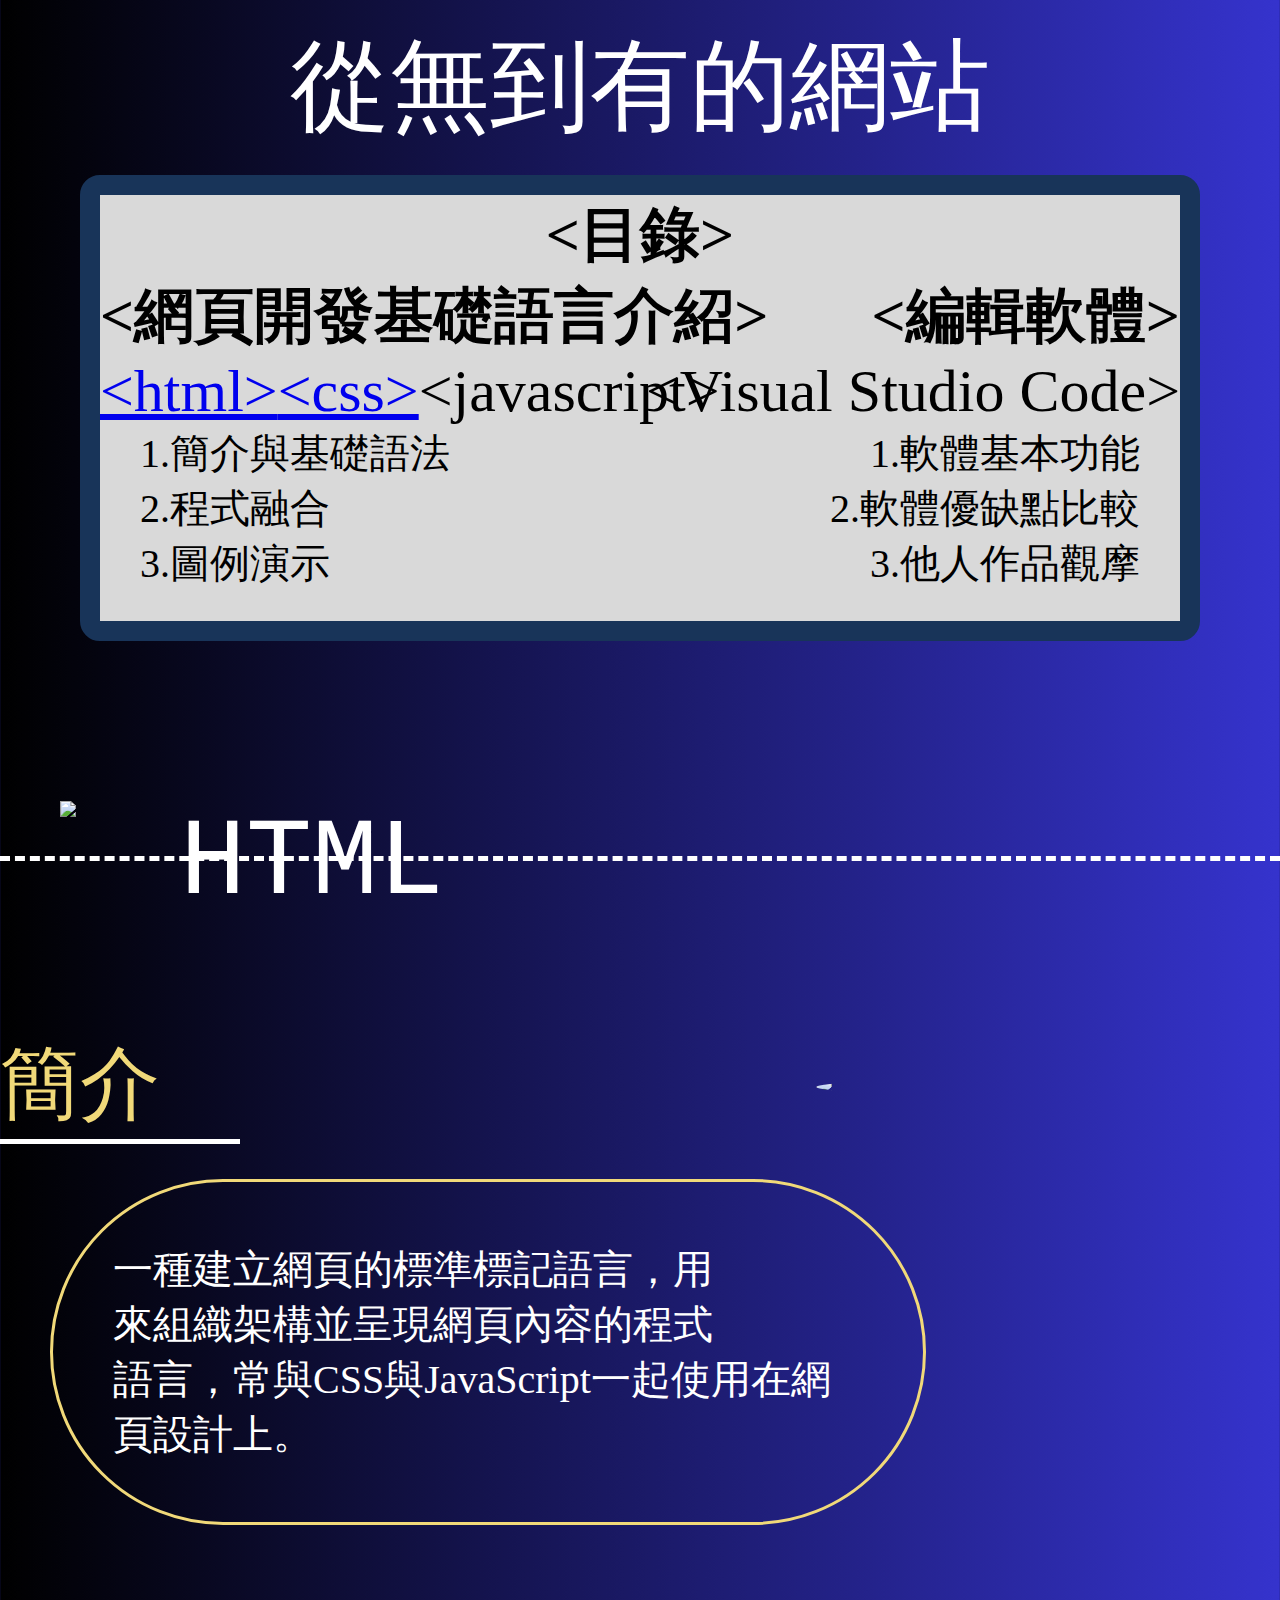
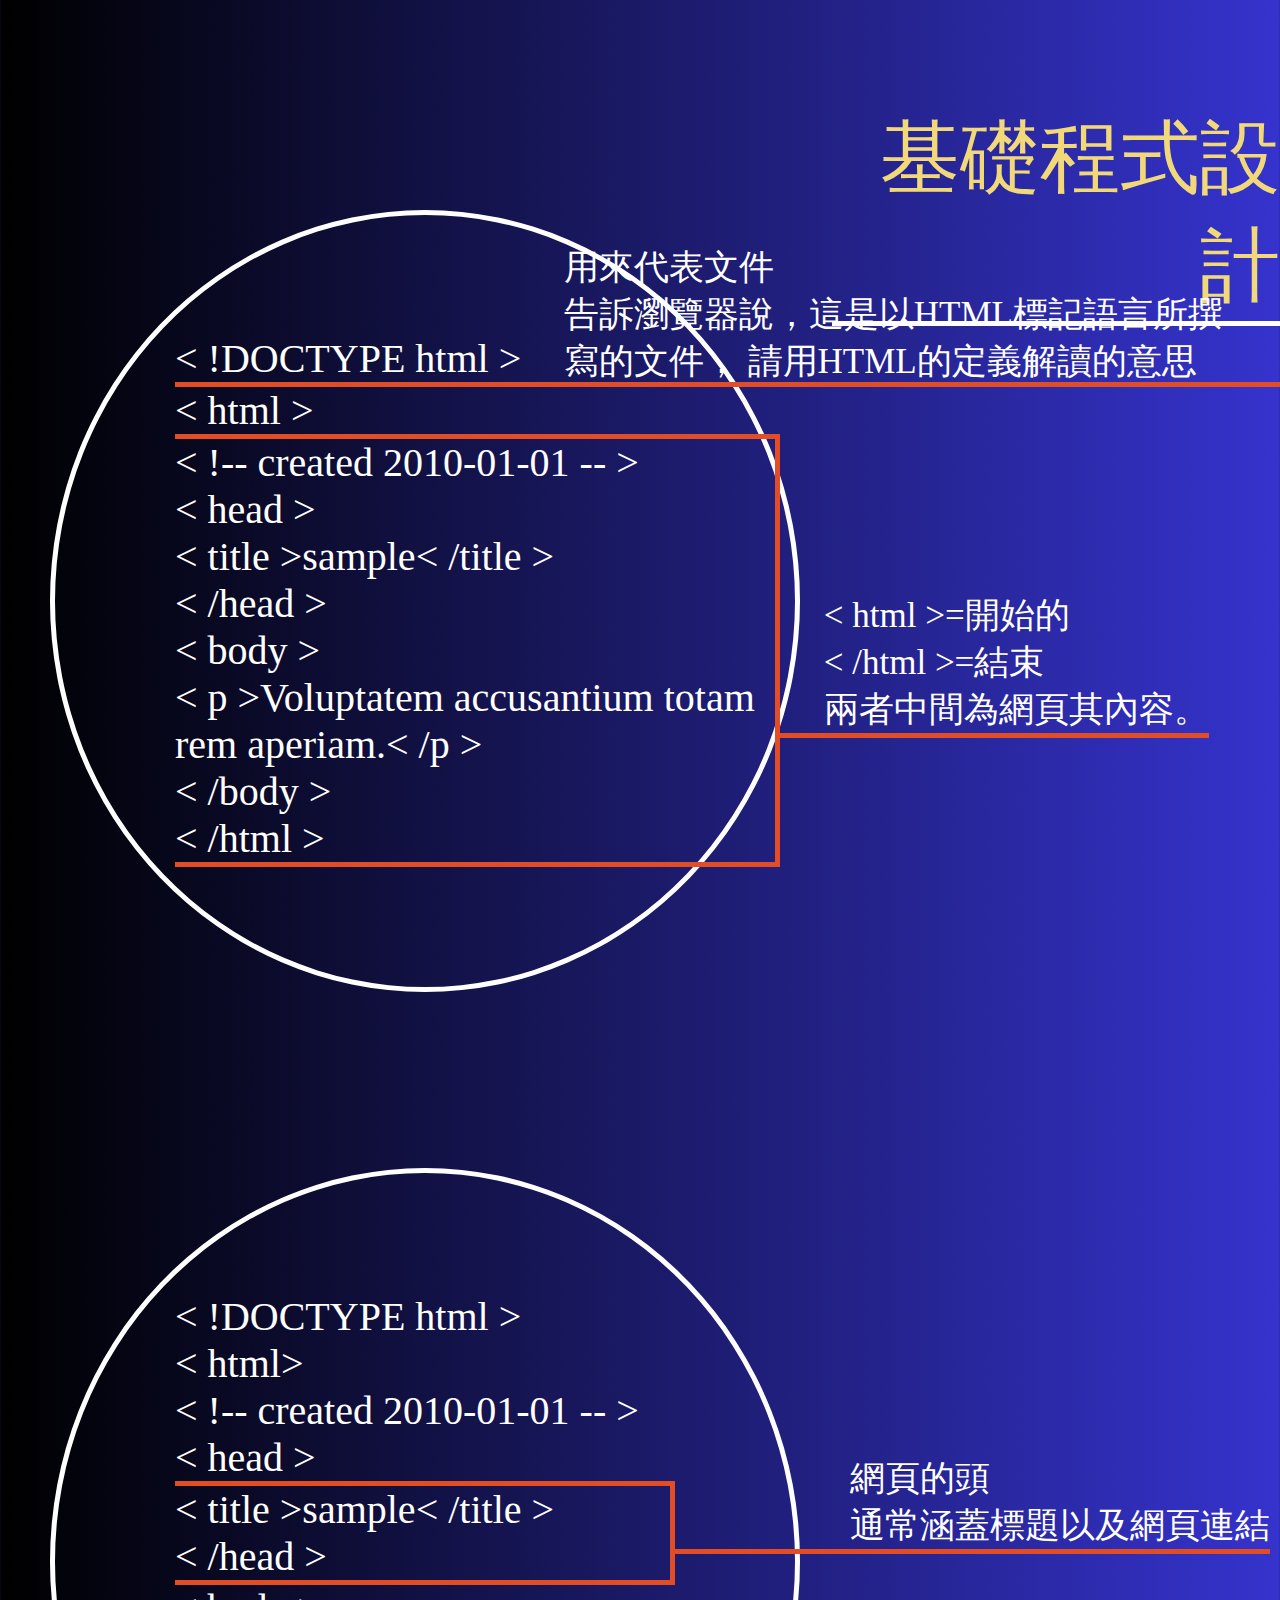
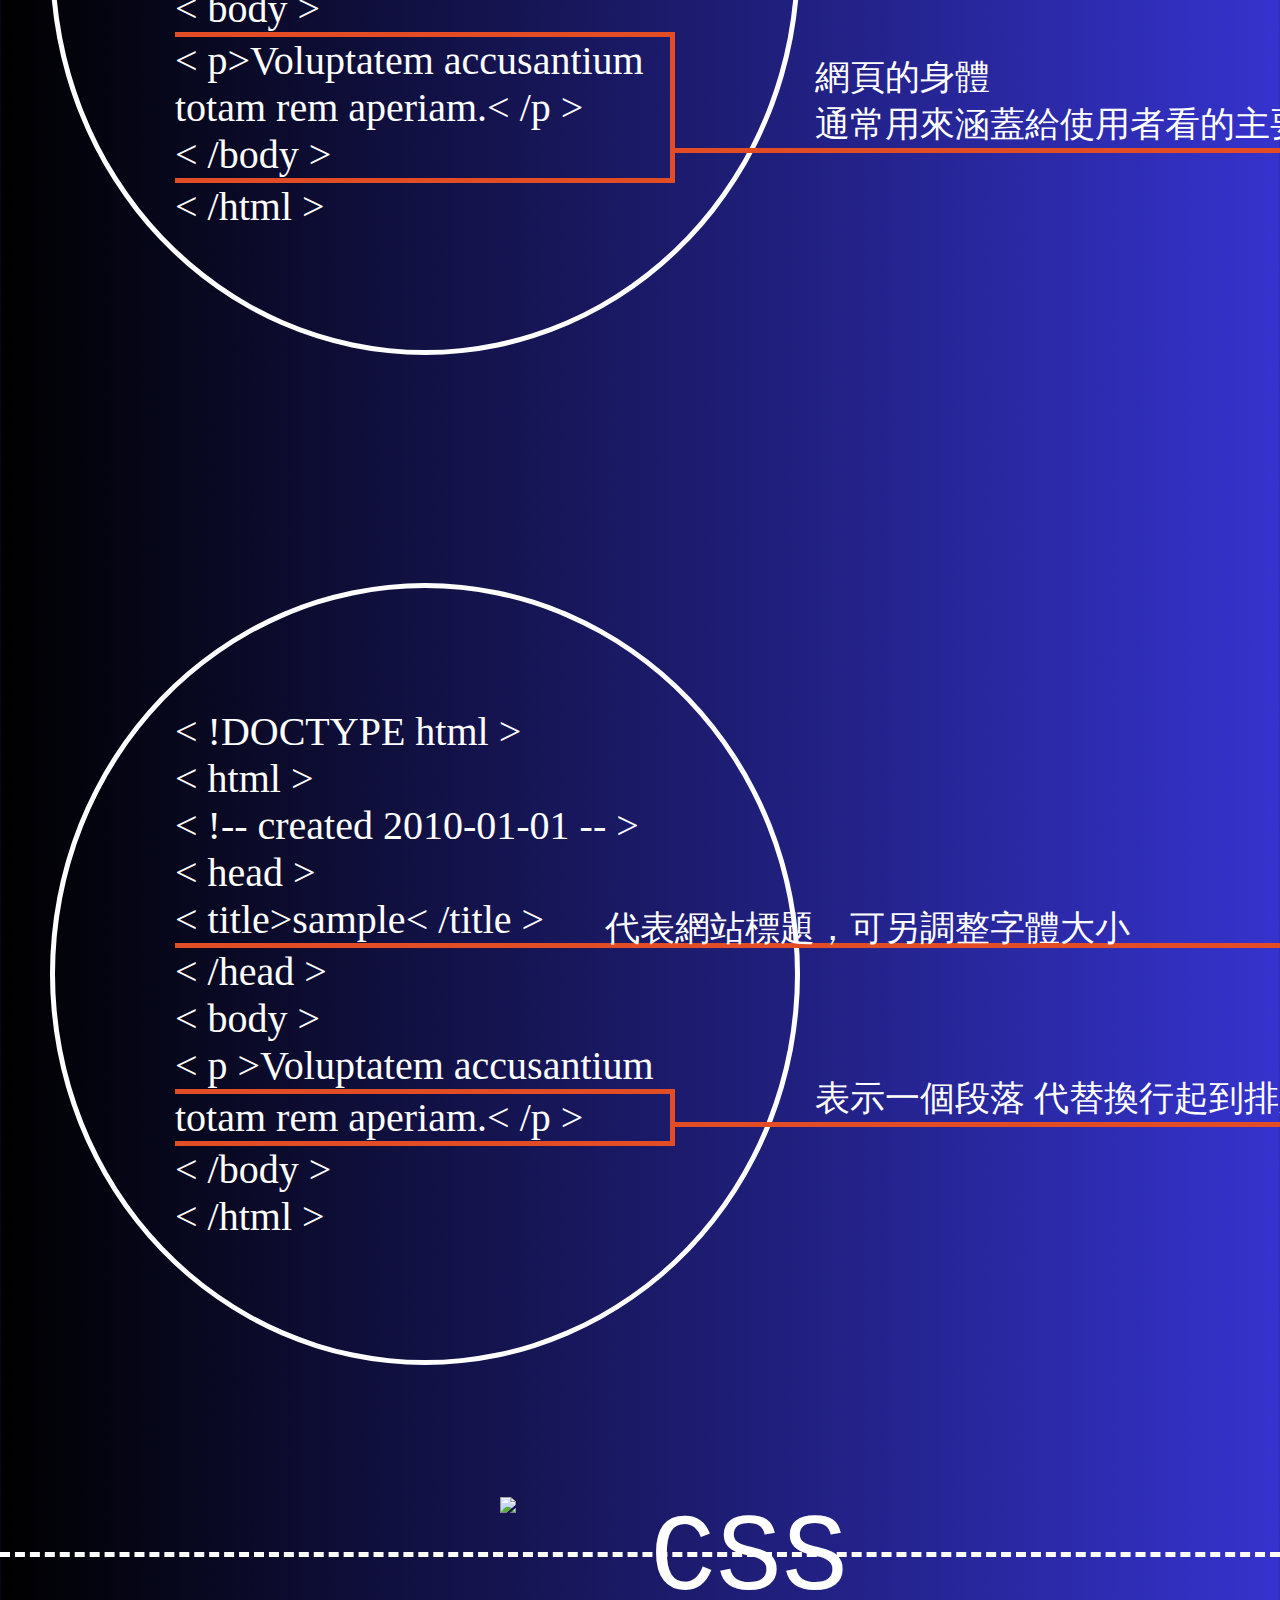
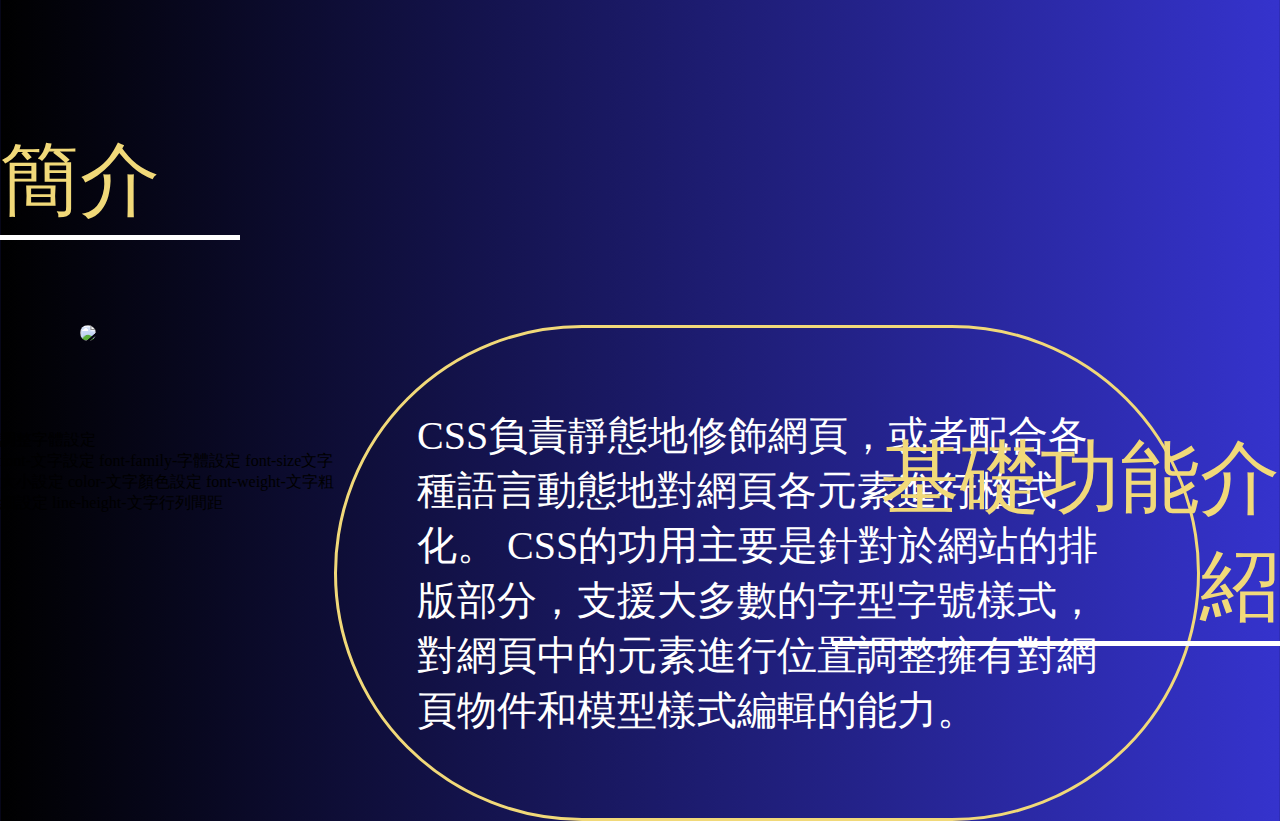
==== index.html @ 2884ee77 "Rename abc.html to index.html" ====
<!DOCTYPE html>
<html lang="en">
<head>
    <meta charset="UTF-8">
    <meta http-equiv="X-UA-Compatible" content="IE=edge">
    <meta name="viewport" content="width=device-width, initial-scale=1.0">
    <title>11103,07,23自主學習</title>
    <link rel="stylesheet" href="bcd.css">
</head>
<body>
    <div class="all">
        <div class="title">從無到有的網站</div>
        <div class="menu">
            <p style="font-size: 60px; text-align: center; font-weight: 900; margin: 0%; "><目錄></p>
            <p style="font-size: 60px; position:absolute; font-weight: 900; margin: 0%;"><網頁開發基礎語言介紹></p>
            <p style="font-size: 60px; text-align: right; font-weight: 900; margin: 0%;"><編輯軟體></p>
            <p style="font-size: 60px; position:absolute; font-weight: 500; margin: 0%"><a href="#html">&lt;html&gt;</a><a href="#css">&lt;css&gt;</a>&lt;javascript&gt;</p>
            <p style="font-size: 60px; text-align: right; font-weight: 500; margin: 0%;">&lt;Visual Studio Code&gt;</p>
            <p style="font-size: 40px; position:absolute; font-weight: 500; margin: 0px 0px 0px 40px;">1.簡介與基礎語法</p>
            <p style="font-size: 40px; text-align: right; font-weight: 500; margin: 0px 40px 0px 0px;">1.軟體基本功能</p>
            <p style="font-size: 40px; position:absolute; font-weight: 500; margin: 0px 0px 0px 40px;">2.程式融合</p>
            <p style="font-size: 40px; text-align: right; font-weight: 500; margin: 0px 40px 0px 0px;">2.軟體優缺點比較</p>
            <p style="font-size: 40px; position:absolute; font-weight: 500; margin: 0px 0px 30px 40px;">3.圖例演示</p>
            <p style="font-size: 40px; text-align: right; font-weight: 500; margin: 0px 40px 30px 0px;">3.他人作品觀摩</p>
        </div>
        <div class="dash" id="html">
            <div class="html" >
                <img src="photo/yellow.png" style="position:absolute; z-index: -1; left:-120px">
                HTML</div>
        </div>
        <div style="
         font-size: 80px;
         text-align: left;
         font-family: '標楷體';
         color: #f1d979;
         margin-top: 180px;
         border-bottom: 5px  solid rgba(255, 255, 255, 0);
         width: fit-content;">
         簡介
        <div style="border-bottom: 5px solid white; width: 150%;"></div>
        </div>
        <img src="photo/html.png" style="position:relative;margin: 80px; float:right; bottom:150px; border-radius: 50%; width:30%">
        <div style="
        font-size: 40px;
        text-align: left;
        color:white;
        width: 750px;
        border: #f1d979 3px solid;
        margin:30px 0 180px 50px;
        border-radius: 250px;
        padding:60px;">
            一種建立網頁的標準標記語言，用來組織架構並呈現網頁內容的程式語言，常與CSS與JavaScript一起使用在網頁設計上。
        </div>
    <div style="
    font-size: 80px;
    text-align: right;
    font-family: '標楷體';
    color: #f1d979;
    border-bottom: 5px  solid rgba(255, 255, 255, 0);
    width: 100%;">
    <div style="right:0px;border-bottom: 5px solid white;position:absolute; width: 35%;">
        基礎程式設計</div>
    </div>
    <div style="
        font-size: 40px;
        text-align: left;
        color:white;
        width: 500px;
        border: #ffffff 5px solid;
        padding:120px;
        margin:100px 0 0 50px;
        border-radius: 50%">
            < !DOCTYPE html >
           <br>
            <div style="border-bottom: 5px solid #e34d26; width: 250%;"></div>
            < html >
            <div style="
            border-bottom: 5px solid #e34d26; width: 120%;
            border-top: 5px solid #e34d26;
            border-right: 5px solid #e34d26;">
            < !-- created 2010-01-01 -- ><br>
             < head ><br>
             < title >sample< /title ><br>
             < /head ><br>
            < body ><br>
              < p >Voluptatem accusantium 
            totam rem aperiam.< /p ><br>
            < /body ><br>
            < /html >
        </div>
    </div>
    <div style="
            font-size: 35px;
            float:right;
            color:white;
            position:relative;
            bottom:748px;
            right:57px;
           ">
           用來代表文件<br>
           告訴瀏覽器說，這是以HTML標記語言所撰<br>寫的文件，
           請用HTML的定義解讀的意思
        </div>
        <div style="
            font-size: 35px;
            color:white;
            position:relative;
            left:780px;
            bottom:400px;
            width:fit-content;
            border-bottom: 5px solid #e34d26 ;
            ">
            &emsp;&nbsp;< html >=開始的<br>
            &emsp;&nbsp;< /html >=結束<br>
            &emsp;&nbsp;兩者中間為網頁其內容。      
        </div>
        <div style="
            font-size: 40px;
            text-align: left;
            color:white;
            width: 500px;
            border: #ffffff 5px solid;
            padding:120px;
            margin:30px 0 0 50px;
            border-radius: 50%
            ">
            < !DOCTYPE html ><br>
            < html><br>
            < !-- created 2010-01-01 -- ><br>
            < head > <br>
            <div style="
            border-bottom: 5px solid #e34d26;
            border-top: 5px solid #e34d26;
            border-right: 5px solid #e34d26;">
            < title >sample< /title ><br>
            < /head > <br>
            </div>
            < body ><br>
            <div style="
            border-bottom: 5px solid #e34d26;
            border-top: 5px solid #e34d26;
            border-right: 5px solid #e34d26;">
            < p>Voluptatem accusantium <br>
            totam rem aperiam.< /p > <br>
            < /body ><br>
            </div>
            < /html >    
        </div>
        <div style="
            font-size: 35px;
            color:white;
            position:relative;
            left: 675px;
            bottom:500px;
            width:fit-content;
            border-bottom: 5px solid #e34d26 ;">
            &emsp;&emsp;&emsp;&emsp;&emsp;網頁的頭<br>
            &emsp;&emsp;&emsp;&emsp;&emsp;通常涵蓋標題以及網頁連結
        </div>
        <div style="
            font-size: 35px;
            color:white;
            position:relative;
            left:675px;
            bottom:400px;
            width:fit-content;
            border-bottom: 5px solid #e34d26 ;
        ">
            &emsp;&emsp;&emsp;&emsp;網頁的身體<br>
            &emsp;&emsp;&emsp;&emsp;通常用來涵蓋給使用者看的主要內容
        </div>
        <div style="
            font-size: 40px;
            text-align: left;
            color:white;
            width: 500px;
            border: #ffffff 5px solid;
            padding:120px;
            margin:30px 0 0 50px;
            border-radius: 50%">
            < !DOCTYPE html ><br>
            < html ><br>
            < !-- created 2010-01-01 -- ><br>
            < head > <br>
            <div style="border-bottom: 5px solid #e34d26; width: 240%;">
            < title>sample< /title ><br>
            </div>
            < /head > <br>
            < body ><br>
            < p >Voluptatem accusantium <br>
            <div style="
            border-bottom: 5px solid #e34d26;
            border-top: 5px solid #e34d26;
            border-right: 5px solid #e34d26;">
            totam rem aperiam.< /p > <br>
            </div>
            < /body ><br>
            < /html >
        </div>
        <div style="
            font-size: 35px;
            float:right;
            color:white;
            position:relative;
            bottom:460px;
            right:150px;">
            代表網站標題，可另調整字體大小
        </div>
        <div style="
            font-size: 35px;
            color:white;
            position:relative;
            left:675px;
            bottom:290px;
            width:fit-content;
            border-bottom: 5px solid #e34d26 ;">
            &emsp;&emsp;&emsp;&emsp;表示一個段落 代替換行起到排版的作用
        </div>
        <div class="dash" id="css">
            <div class="css" >
                <img src="photo/yellow.png" style="position:absolute; z-index: -1; left:-150px">
                CSS</div>
        </div>
        
        <div style="
            font-size: 80px;
            text-align: left;
            font-family: '標楷體';
            color: #f1d979;
            margin-top: 180px;
            border-bottom: 5px  solid rgba(255, 255, 255, 0);
            width: fit-content;">
            簡介
        <div style="border-bottom: 5px solid white; width: 150%;"></div>
        </div>
        <img src="photo/css.png" style="position:relative;margin:80px 0px 80px 80px; border-radius: 50%; width:30%;">
        <div style="
            font-size: 40px;
            text-align: left;
            color:white;
            width: 700px;
            border: #f1d979 3px solid;
            border-radius: 300px;
            padding:80px;
            margin:80px 80px 0px 0px;
            float:right;">
            CSS負責靜態地修飾網頁，或者配合各種語言動態地對網頁各元素進行格式化。
            CSS的功用主要是針對於網站的排版部分，支援大多數的字型字號樣式，
            對網頁中的元素進行位置調整擁有對網頁物件和模型樣式編輯的能力。
        </div>
        <div style="
        font-size: 80px;
        text-align: right;
        font-family: '標楷體';
        color: #f1d979;
        border-bottom: 5px  solid rgba(255, 255, 255, 0);
        width: 100%;">
        <div style="right:0px;border-bottom: 5px solid white;position:absolute; width: 35%;">
            基礎功能介紹</div>
        </div>
        <div style="">
            <div style="">
                調整字體設定
            </div>
            <div style="">
                font-文字設定
                font-family-字體設定
                font-size文字大小設定
                color-文字顏色設定
                font-weight-文字粗細設定
                line-height-文字行列間距
            </div>
        </div>
    </div>
</body>
</html>
---- bcd.css ----
body{
  height: 100%;
  margin: 0;
  padding: 0;
  background:linear-gradient(to right, black,#3533cd )
}

.title{
margin: 20px;
font-family:'標楷體' ;
top:50px;
font-style: normal;
font-weight: 500;
font-size: 100px;
text-align: center;
color: white;
}

.html{
  position: relative;
  top: 70px;
  left: 180px;
  color:white;
  font-size: 110px;
  font-family:'Courier New';
  width: fit-content;
}
.css{
  position: relative;
  top: 70px;
  left: 650px;
  color:white;
  font-size: 110px;
  font-family:'Courier New';
  width: fit-content;
}
.dash{
position: relative;
width:100%;
top: 10px;
border-bottom: 5px dashed white;
z-index: -1;
}
.menu{
margin:0px 80px 80px 80px;
background-color: #d9d9d9;
border:#183459 20px solid;
border-radius: 20px;
color:black;
}
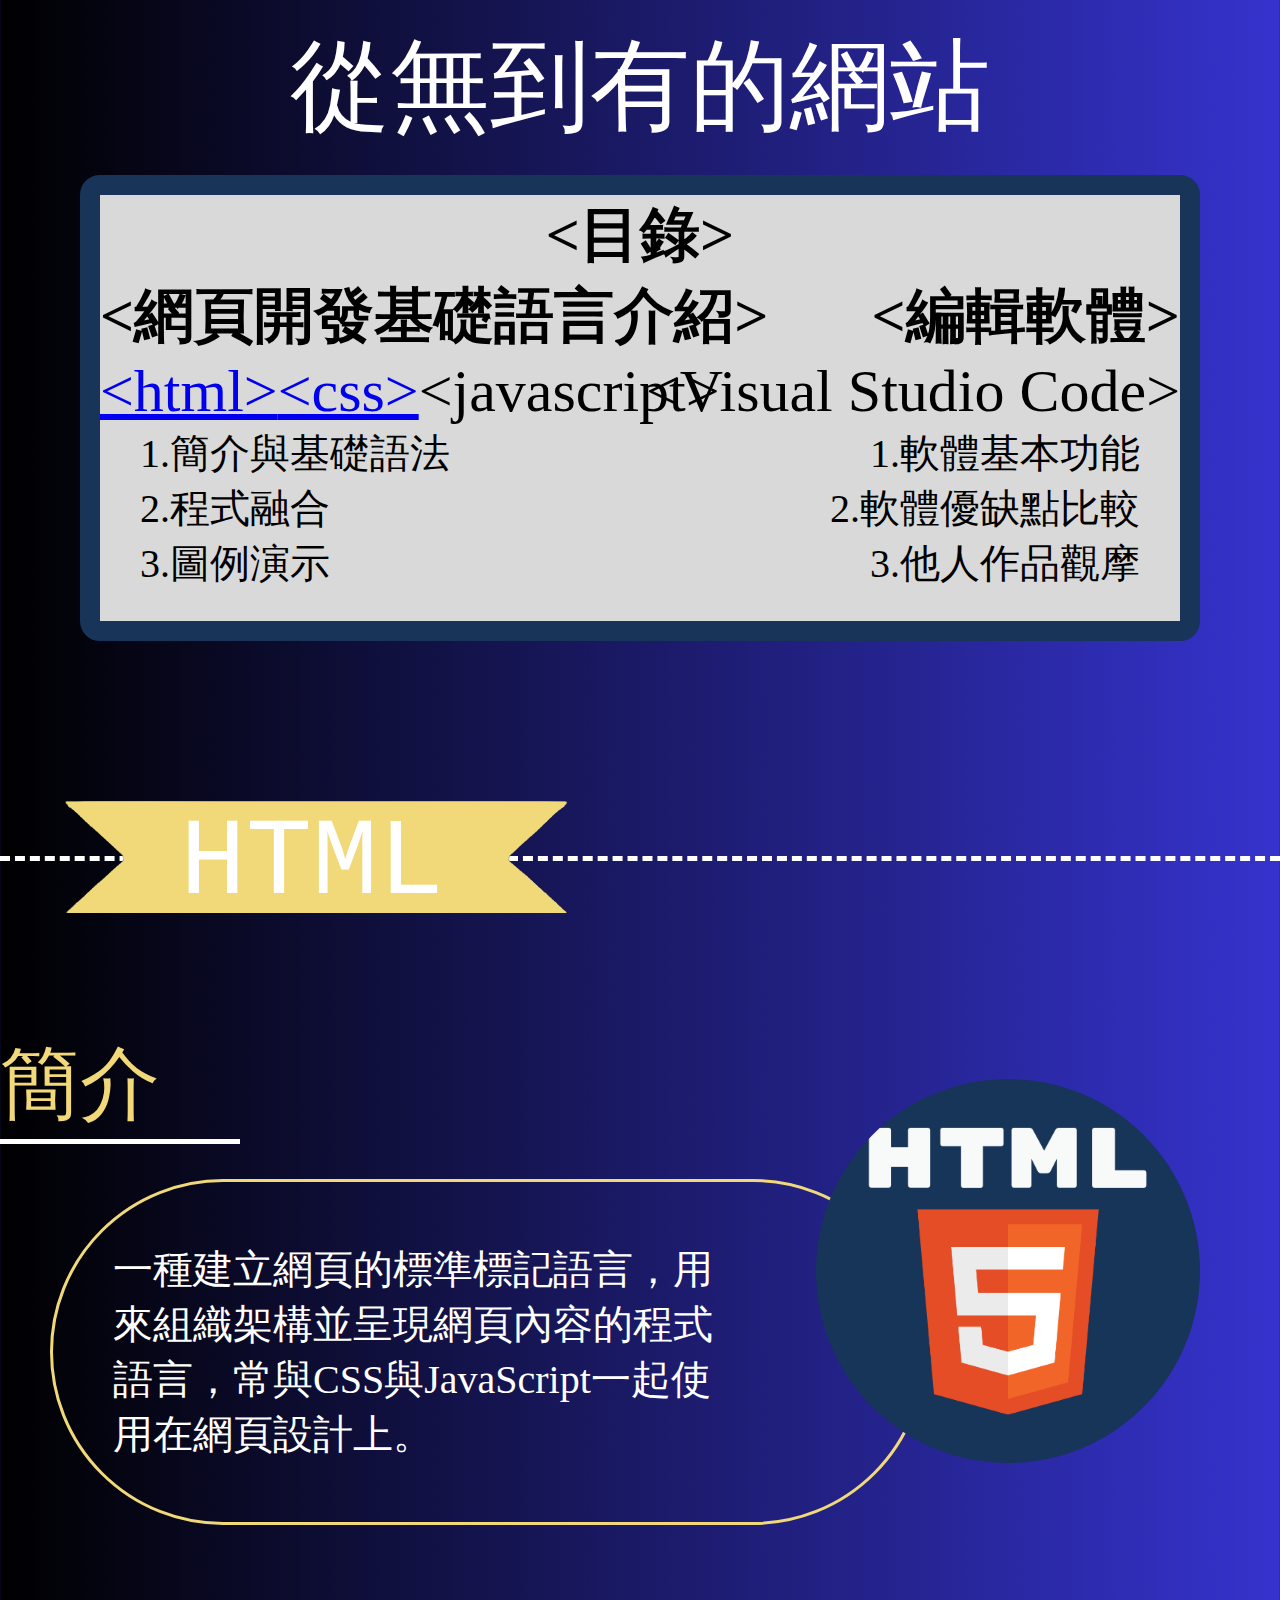
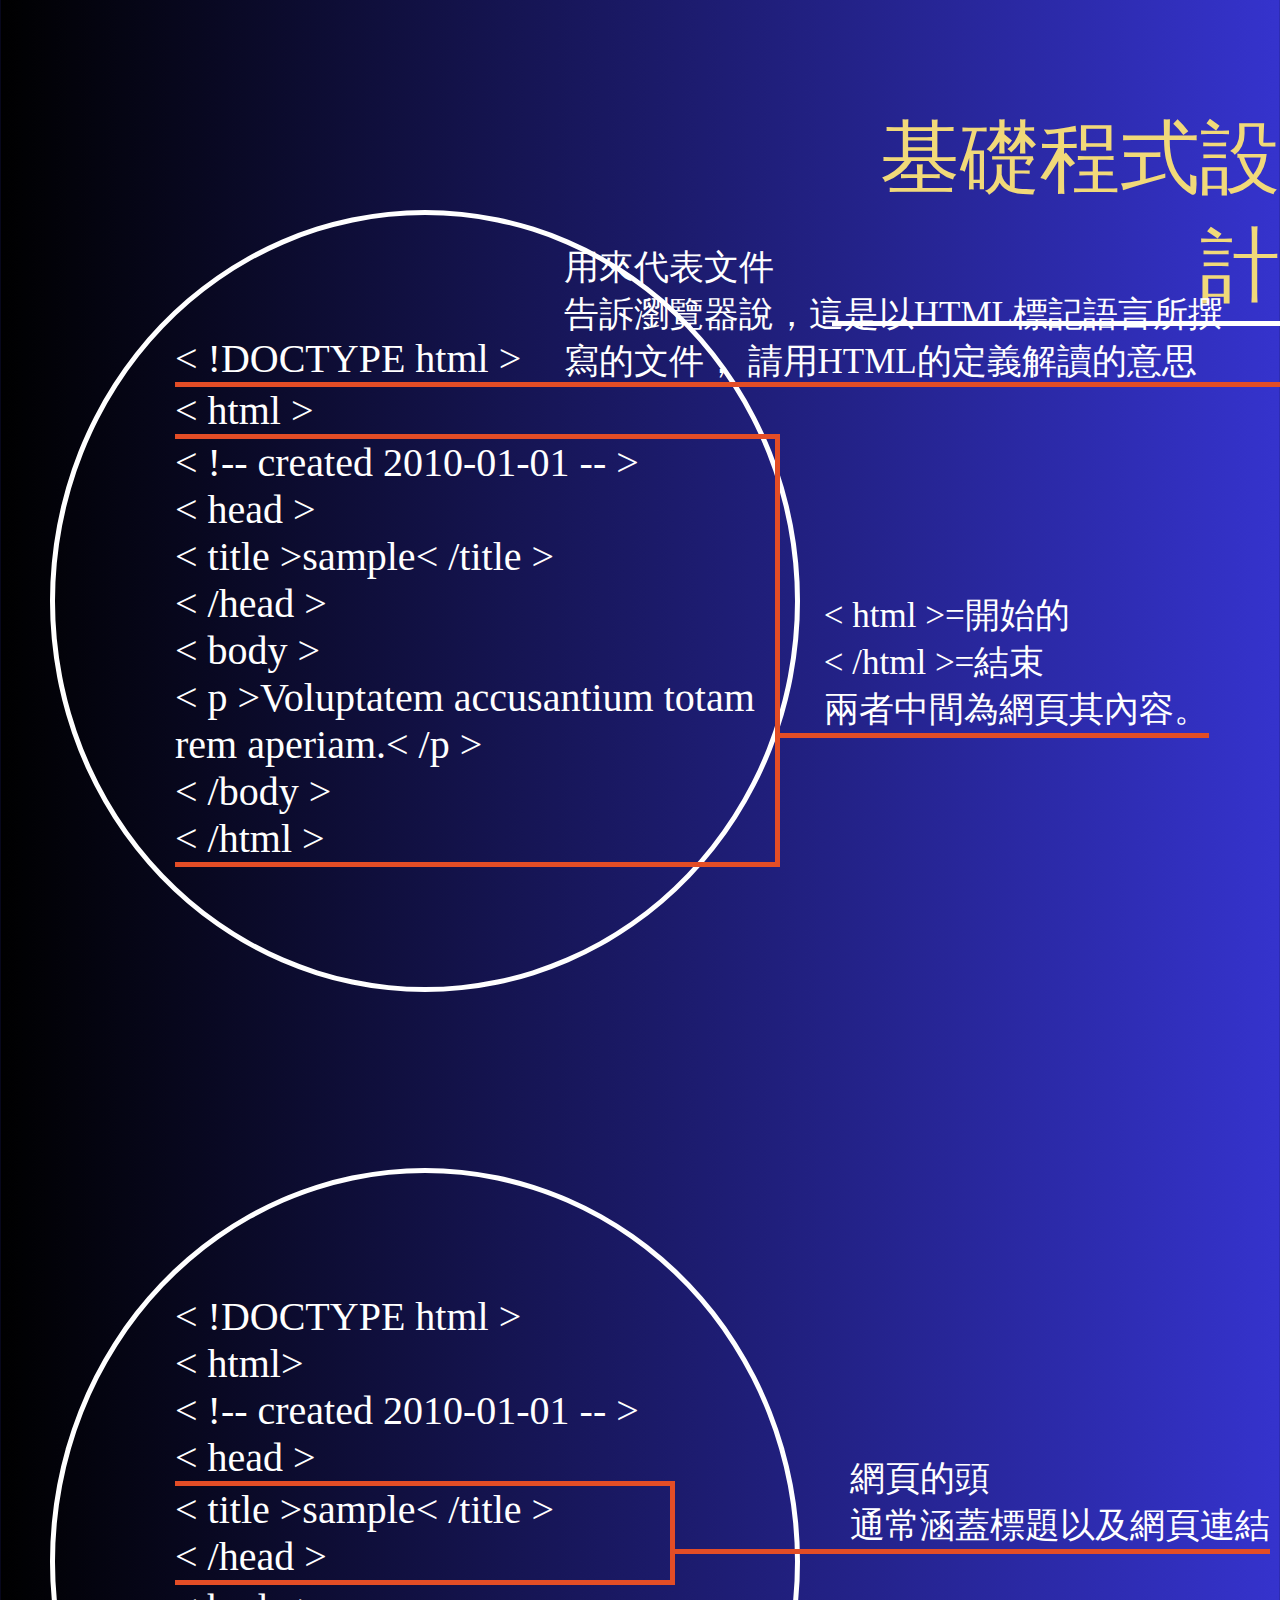
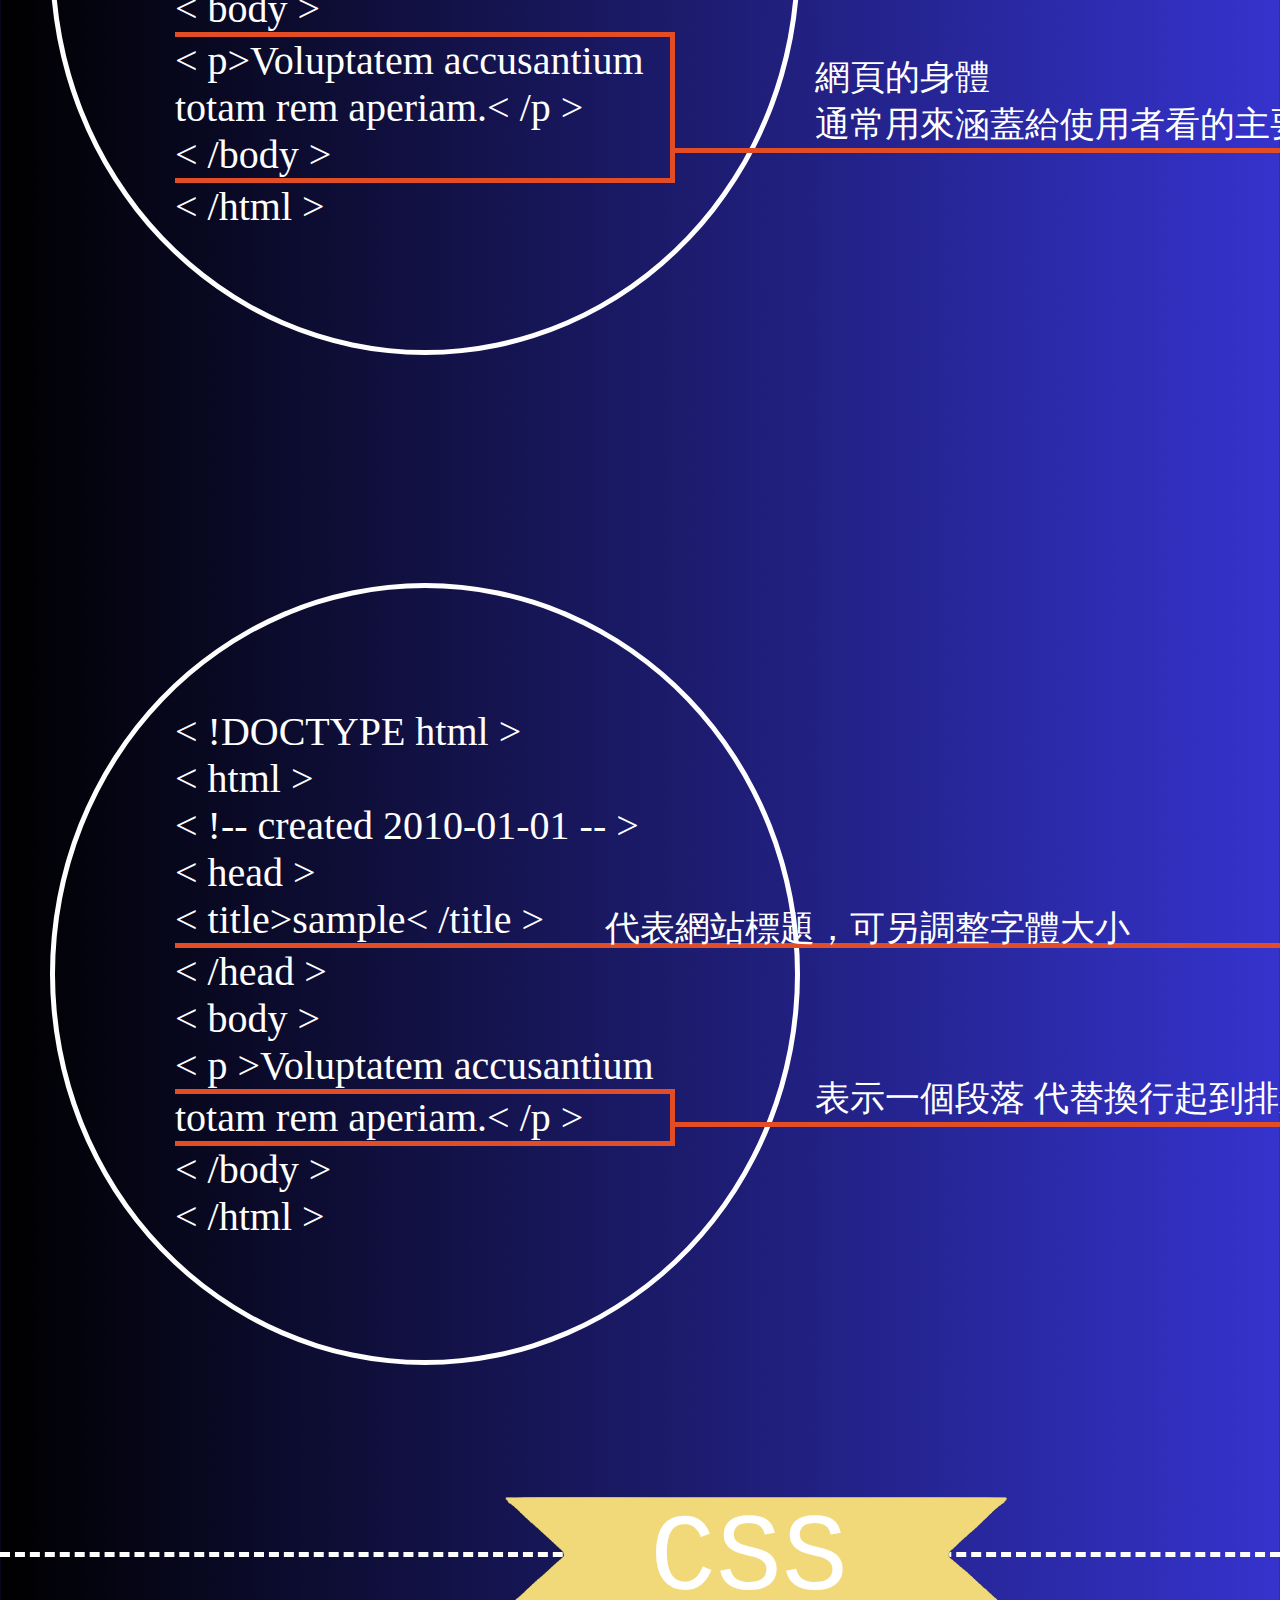
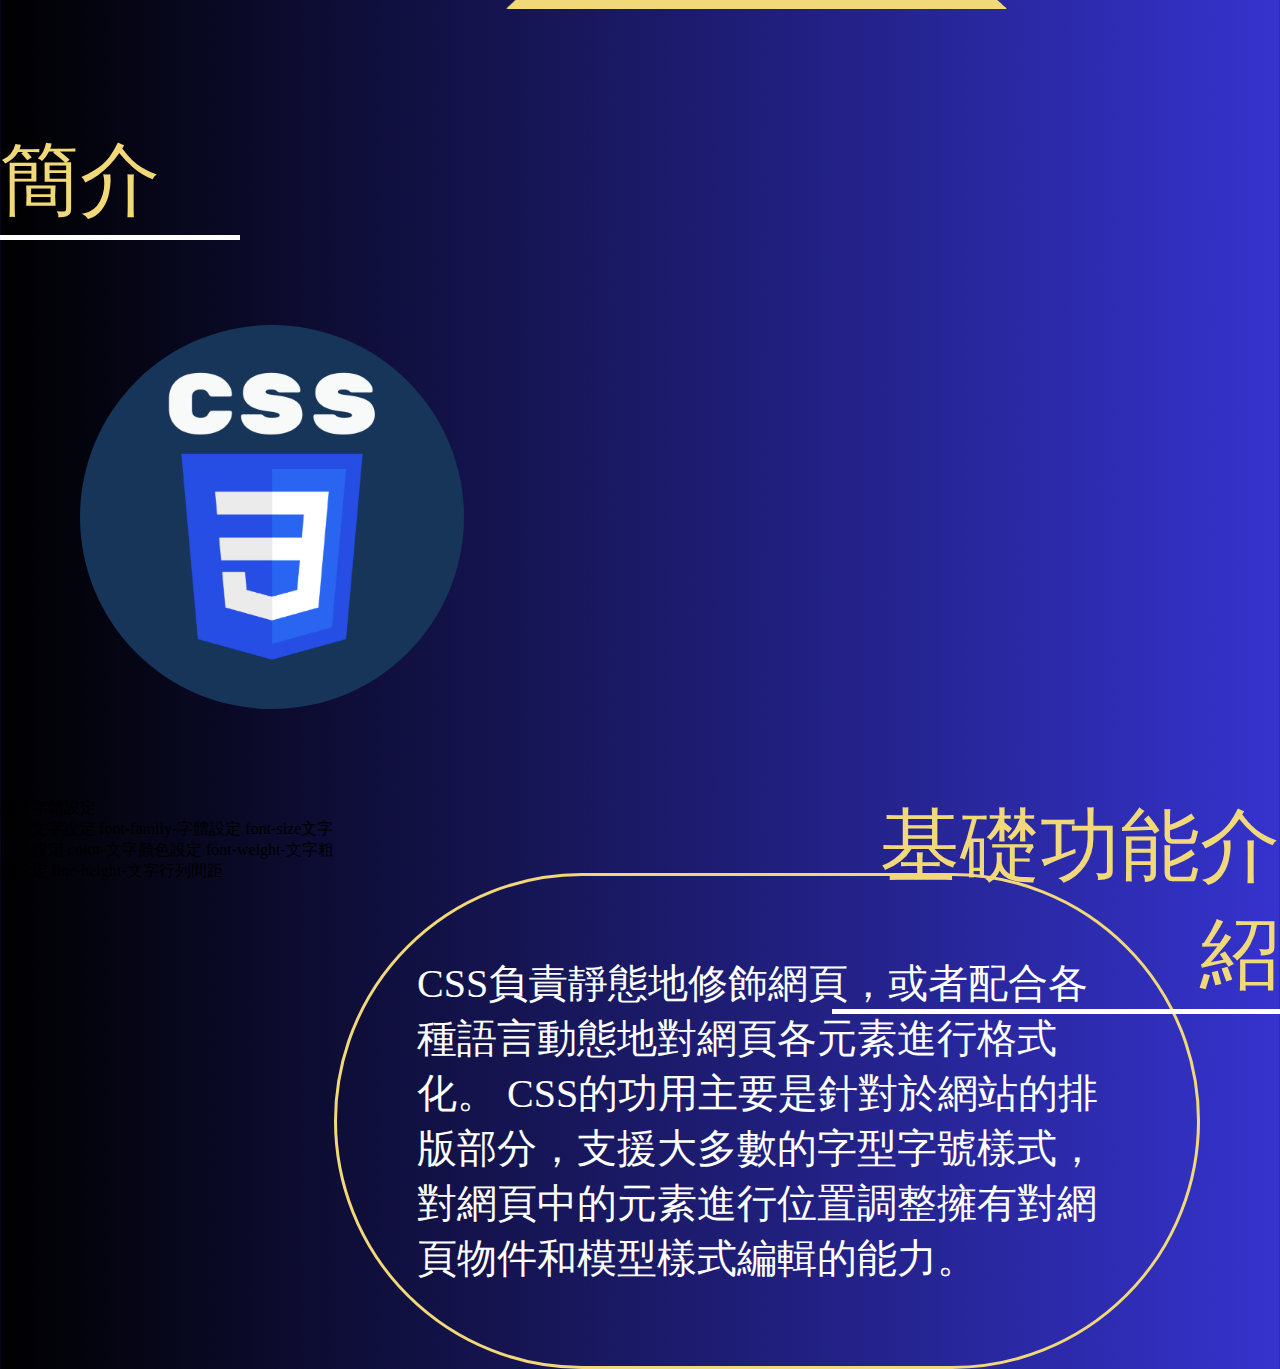
==== commit 195521e6: "Update index.html" ====
--- a/index.html
+++ b/index.html
@@ -10,19 +10,19 @@
 <body>
     <div class="all">
         <div class="title">從無到有的網站</div>
-        <div class="menu">
-            <p style="font-size: 60px; text-align: center; font-weight: 900; margin: 0%; "><目錄></p>
-            <p style="font-size: 60px; position:absolute; font-weight: 900; margin: 0%;"><網頁開發基礎語言介紹></p>
-            <p style="font-size: 60px; text-align: right; font-weight: 900; margin: 0%;"><編輯軟體></p>
-            <p style="font-size: 60px; position:absolute; font-weight: 500; margin: 0%"><a href="#html">&lt;html&gt;</a><a href="#css">&lt;css&gt;</a>&lt;javascript&gt;</p>
-            <p style="font-size: 60px; text-align: right; font-weight: 500; margin: 0%;">&lt;Visual Studio Code&gt;</p>
-            <p style="font-size: 40px; position:absolute; font-weight: 500; margin: 0px 0px 0px 40px;">1.簡介與基礎語法</p>
-            <p style="font-size: 40px; text-align: right; font-weight: 500; margin: 0px 40px 0px 0px;">1.軟體基本功能</p>
-            <p style="font-size: 40px; position:absolute; font-weight: 500; margin: 0px 0px 0px 40px;">2.程式融合</p>
-            <p style="font-size: 40px; text-align: right; font-weight: 500; margin: 0px 40px 0px 0px;">2.軟體優缺點比較</p>
-            <p style="font-size: 40px; position:absolute; font-weight: 500; margin: 0px 0px 30px 40px;">3.圖例演示</p>
-            <p style="font-size: 40px; text-align: right; font-weight: 500; margin: 0px 40px 30px 0px;">3.他人作品觀摩</p>
-        </div>
+            <div class="menu">
+                <p style="font-size: 60px; text-align: center; font-weight: 900; margin: 0%; "><目錄></p>
+                <p style="font-size: 60px; position:absolute; font-weight: 900; margin: 0%;"><網頁開發基礎語言介紹></p>
+                <p style="font-size: 60px; text-align: right; font-weight: 900; margin: 0%;"><編輯軟體></p>
+                <p style="font-size: 60px; position:absolute; font-weight: 500; margin: 0%"><a href="#html">&lt;html&gt;</a><a href="#css">&lt;css&gt;</a>&lt;javascript&gt;</p>
+                <p style="font-size: 60px; text-align: right; font-weight: 500; margin: 0%;">&lt;Visual Studio Code&gt;</p>
+                <p style="font-size: 40px; position:absolute; font-weight: 500; margin: 0px 0px 0px 40px;">1.簡介與基礎語法</p>
+                <p style="font-size: 40px; text-align: right; font-weight: 500; margin: 0px 40px 0px 0px;">1.軟體基本功能</p>
+                <p style="font-size: 40px; position:absolute; font-weight: 500; margin: 0px 0px 0px 40px;">2.程式融合</p>
+                <p style="font-size: 40px; text-align: right; font-weight: 500; margin: 0px 40px 0px 0px;">2.軟體優缺點比較</p>
+                <p style="font-size: 40px; position:absolute; font-weight: 500; margin: 0px 0px 30px 40px;">3.圖例演示</p>
+                <p style="font-size: 40px; text-align: right; font-weight: 500; margin: 0px 40px 30px 0px;">3.他人作品觀摩</p>
+            </div>
         <div class="dash" id="html">
             <div class="html" >
                 <img src="photo/yellow.png" style="position:absolute; z-index: -1; left:-120px">
